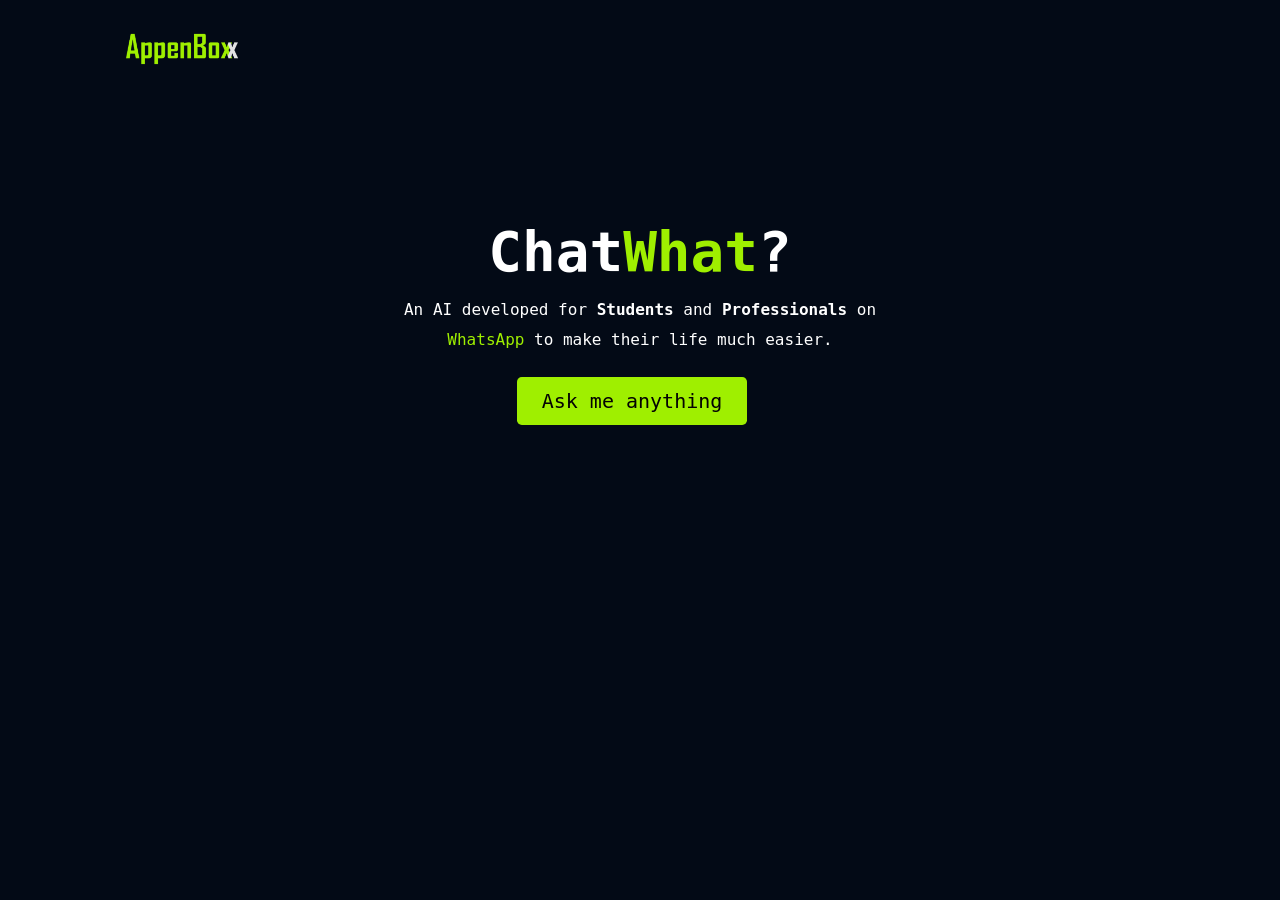
==== index.html @ 1360c17a "Push live" ====
<!DOCTYPE html>
<html lang="en">

<head>
    <link rel="preconnect" href="https://fonts.gstatic.com" crossorigin>
    <link href="https://fonts.googleapis.com/css2?family=Oswald:wght@600&display=swap" rel="stylesheet">
    <meta charset="utf-8" />
    <meta name="viewport" content="width=device-width, initial-scale=1, shrink-to-fit=no" />
    <meta name="description" content="" />
    <meta name="author" content="" />
    <title>ChatWhat?</title>
    <!-- Favicon-->
    <link rel="icon" type="image/x-icon" href="assets/favicon.ico" />
    <!-- Bootstrap icons-->
    <link href="https://cdn.jsdelivr.net/npm/bootstrap-icons@1.4.1/font/bootstrap-icons.css" rel="stylesheet" />
    <!-- Core theme CSS (includes Bootstrap)-->
    <link href="css/styles.css" rel="stylesheet" />
</head>

<body style="background-color: rgba(3,10,22,255)">
    <!-- Responsive navbar-->
    <nav class="navbar navbar-expand-lg navbar-dark bg-dark">
        <div class="container px-5">
            <a class="navbar-brand" href="#!"><img src="./assets/AppenBox logo png.png" width="128"
                    height="72"></img></a>
            <!-- <button class="navbar-toggler" type="button" data-bs-toggle="collapse" data-bs-target="#navbarSupportedContent" aria-controls="navbarSupportedContent" aria-expanded="false" aria-label="Toggle navigation"><span class="navbar-toggler-icon"></span></button>
                <div class="collapse navbar-collapse" id="navbarSupportedContent">
                    <ul class="navbar-nav ms-auto mb-2 mb-lg-0">
                        <li class="nav-item"><a class="nav-link active" aria-current="page" href="#!">Home</a></li>
                        <li class="nav-item"><a class="nav-link" href="mailto:contact@appenbox.com">Contact</a></li>
                        <li class="nav-item"><a class="nav-link" href="javascript:alert('Coming Soon')">Services</a></li>
                    </ul>
                </div>
            </div> -->
    </nav>
    <!-- Header-->
    <header class="bg-dark py-5">
        <div class="container px-5">
            <div class="row gx-5 justify-content-center">
                <div class="col-lg-6">
                    <div class="bgcontainer">
                        <div class="text-center my-5">
                            <br>
                            <h1 class="display-5 fw-bolder text-white mb-2"
                                style="font-family: 'monospace', sans-serif; font-size: 350%">Chat<span
                                    style="color: rgba(159,239,0,255)">What</span><span style="color: white">?</span>
                            </h1>
                            <p class="lead text-white-50 mb-4"><span
                                    style="color: rgb(255, 255, 255); font-family: 'monospace', sans-serif; font-size: 16px">An
                                    AI developed for <span style="font-weight: bold;">Students</span> and <span
                                        style="font-weight: bold;">Professionals</span> on <span
                                        style="color: rgba(159,239,0,255)">WhatsApp</span> to make their life much
                                    easier.</span></p>
                            <div class="d-grid gap-3 d-sm-flex justify-content-sm-center">
                                <a class="btn btn-primary btn-lg px-4 me-sm-3" href="https://wa.me/+918881888526"
                                    target="_blank">Ask me anything</a>
                            </div>
                        </div>
                    </div>
                </div>
            </div>
    </header>

    <!-- Google tag (gtag.js) -->
    <script async src="https://www.googletagmanager.com/gtag/js?id=G-PXR2VZ0SSD"></script>
    <script>
        window.dataLayer = window.dataLayer || [];
        function gtag() { dataLayer.push(arguments); }
        gtag('js', new Date());

        gtag('config', 'G-PXR2VZ0SSD');
    </script>

</body>

</html>
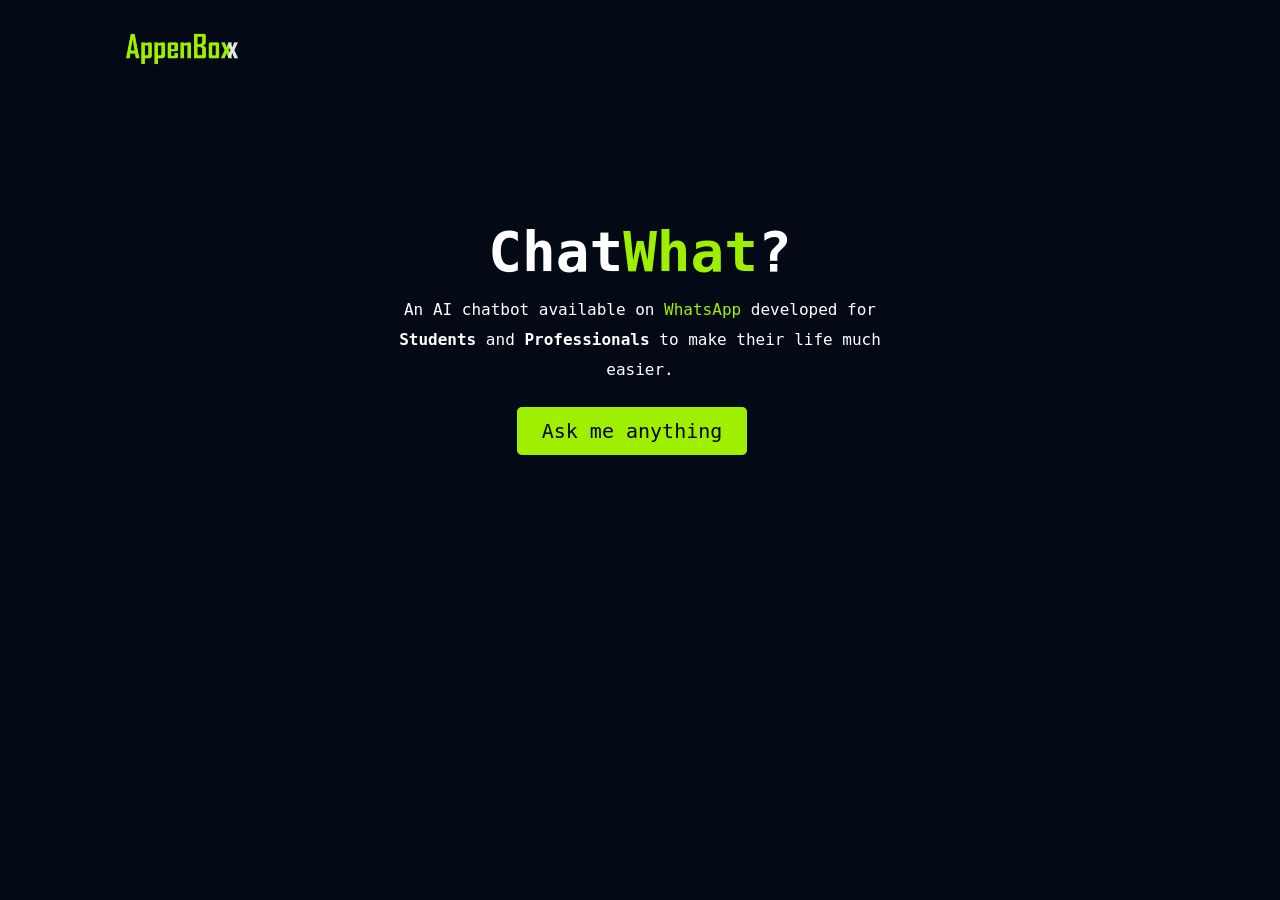
==== commit cf5077f2: "Push live" ====
--- a/index.html
+++ b/index.html
@@ -45,11 +45,8 @@
                                 style="font-family: 'monospace', sans-serif; font-size: 350%">Chat<span
                                     style="color: rgba(159,239,0,255)">What</span><span style="color: white">?</span>
                             </h1>
-                            <p class="lead text-white-50 mb-4"><span
-                                    style="color: rgb(255, 255, 255); font-family: 'monospace', sans-serif; font-size: 16px">An
-                                    AI developed for <span style="font-weight: bold;">Students</span> and <span
-                                        style="font-weight: bold;">Professionals</span> on <span
-                                        style="color: rgba(159,239,0,255)">WhatsApp</span> to make their life much
+                            <p class="lead text-white-50 mb-4"><span style="color: rgb(255, 255, 255); font-family: 'monospace', sans-serif; font-size: 16px">An
+                                    AI chatbot available on <span style="color: rgba(159,239,0,255)">WhatsApp</span> developed for <span style="font-weight: bold;">Students</span> and <span style="font-weight: bold;">Professionals</span> to make their life much
                                     easier.</span></p>
                             <div class="d-grid gap-3 d-sm-flex justify-content-sm-center">
                                 <a class="btn btn-primary btn-lg px-4 me-sm-3" href="https://wa.me/+918881888526"
@@ -73,4 +70,4 @@
 
 </body>
 
-</html>+</html>
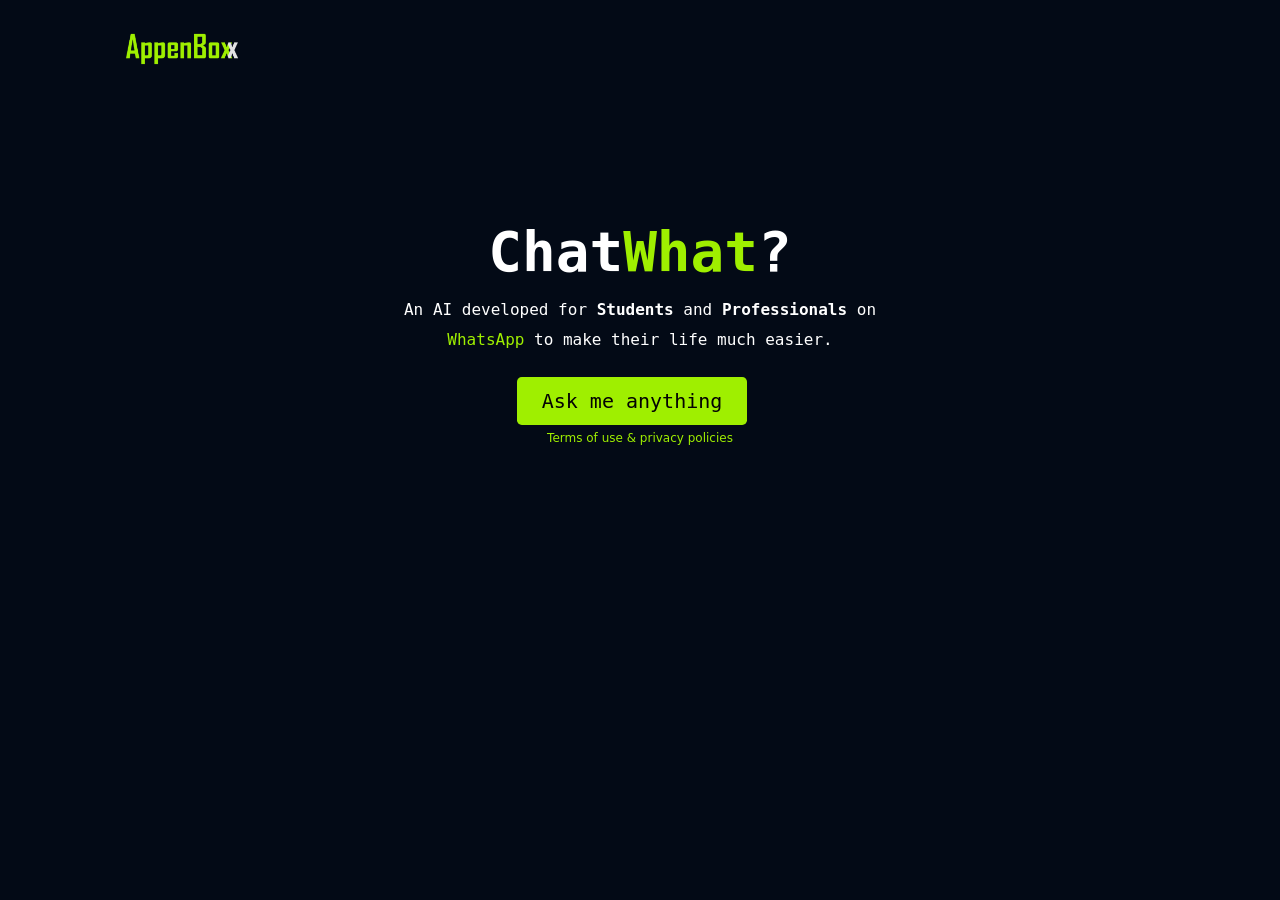
==== commit e609afa4: "Update index.html" ====
--- a/index.html
+++ b/index.html
@@ -45,13 +45,18 @@
                                 style="font-family: 'monospace', sans-serif; font-size: 350%">Chat<span
                                     style="color: rgba(159,239,0,255)">What</span><span style="color: white">?</span>
                             </h1>
-                            <p class="lead text-white-50 mb-4"><span style="color: rgb(255, 255, 255); font-family: 'monospace', sans-serif; font-size: 16px">An
-                                    AI chatbot available on <span style="color: rgba(159,239,0,255)">WhatsApp</span> developed for <span style="font-weight: bold;">Students</span> and <span style="font-weight: bold;">Professionals</span> to make their life much
+                            <p class="lead text-white-50 mb-4"><span
+                                    style="color: rgb(255, 255, 255); font-family: 'monospace', sans-serif; font-size: 16px">An
+                                    AI developed for <span style="font-weight: bold;">Students</span> and <span
+                                        style="font-weight: bold;">Professionals</span> on <span
+                                        style="color: rgba(159,239,0,255)">WhatsApp</span> to make their life much
                                     easier.</span></p>
                             <div class="d-grid gap-3 d-sm-flex justify-content-sm-center">
                                 <a class="btn btn-primary btn-lg px-4 me-sm-3" href="https://wa.me/+918881888526"
                                     target="_blank">Ask me anything</a>
                             </div>
+                            <a href="https://chatwhat.appenbox.com/terms_of_use_and_privacy_policies" style="font-size: 12px;text-decoration: none; color: rgba(159,239,0,255)">Terms of use & privacy policies</a>
+
                         </div>
                     </div>
                 </div>
@@ -67,7 +72,6 @@
 
         gtag('config', 'G-PXR2VZ0SSD');
     </script>
-
 </body>
 
 </html>
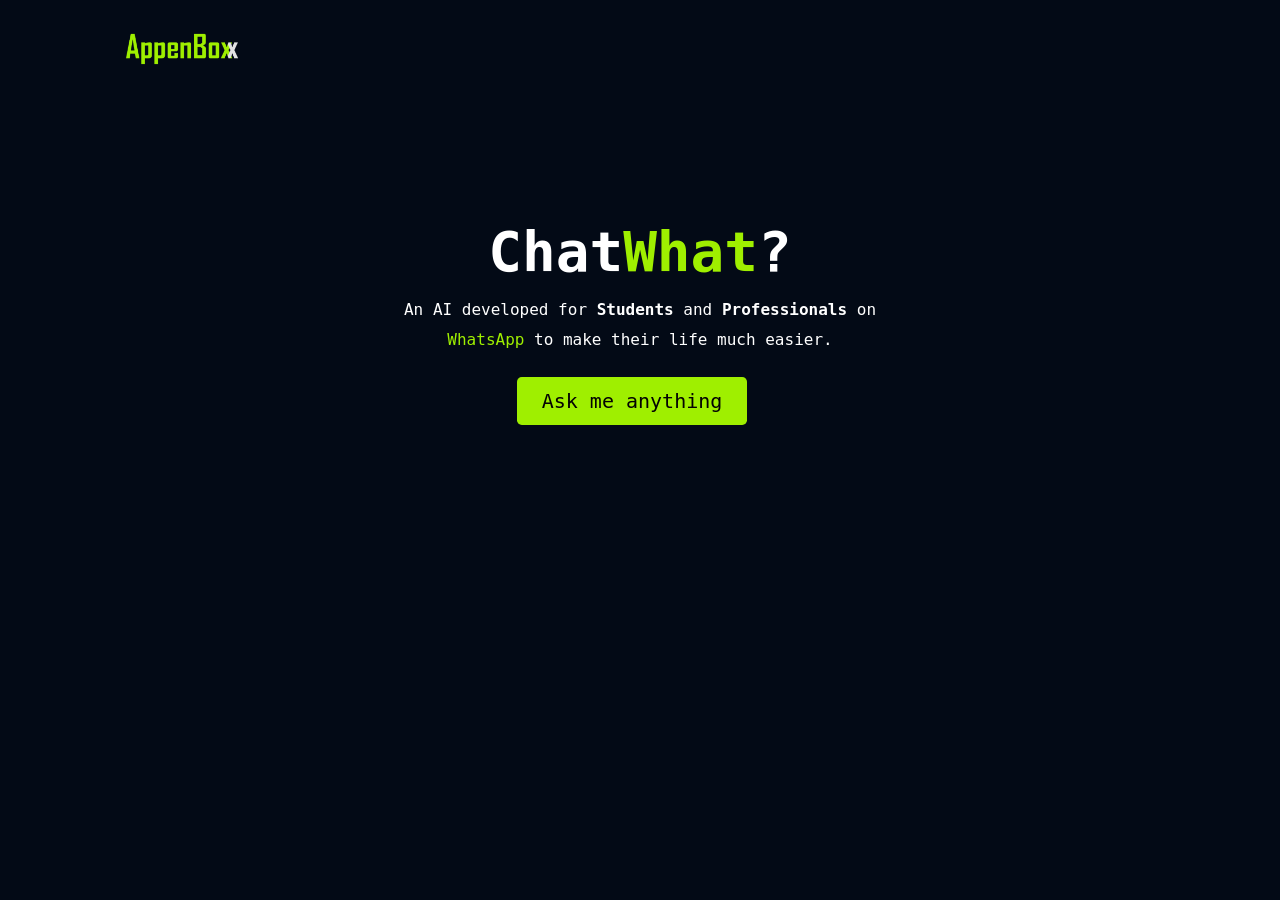
==== commit fd3045af: "Add files via upload" ====
--- a/index.html
+++ b/index.html
@@ -55,7 +55,6 @@
                                 <a class="btn btn-primary btn-lg px-4 me-sm-3" href="https://wa.me/+918881888526"
                                     target="_blank">Ask me anything</a>
                             </div>
-                            <a href="https://chatwhat.appenbox.com/terms_of_use_and_privacy_policies" style="font-size: 12px;text-decoration: none; color: rgba(159,239,0,255)">Terms of use & privacy policies</a>
 
                         </div>
                     </div>
